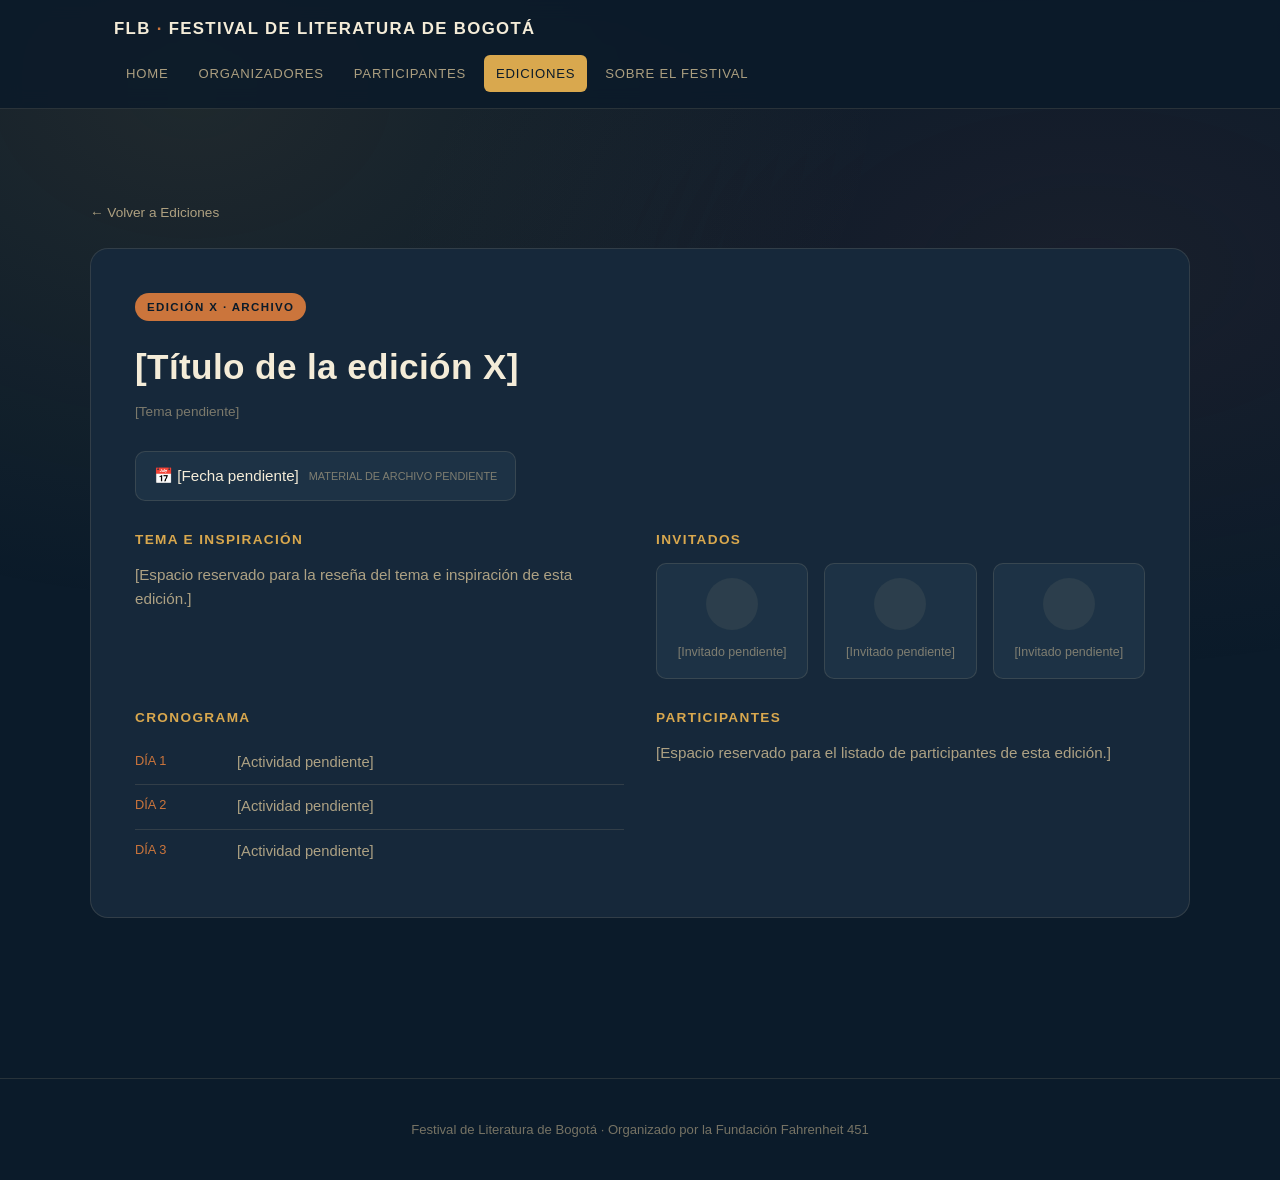
==== edicion-10.html @ 0a8d402d "Add files via upload" ====
<!DOCTYPE html>
<html lang="es">
<head>
<meta charset="UTF-8">
<meta name="viewport" content="width=device-width, initial-scale=1.0">
<title>Edición X — Festival de Literatura de Bogotá</title>
<link rel="preconnect" href="https://fonts.googleapis.com">
<link rel="preconnect" href="https://fonts.gstatic.com" crossorigin>
<link href="https://fonts.googleapis.com/css2?family=Barlow:ital,wght@0,400;0,500;0,600;0,700;1,400&family=Tomorrow:wght@400;500;600;700&display=swap" rel="stylesheet">
<link rel="stylesheet" href="styles.css">
</head>
<body>

<header>
  <nav>
    <div class="brand">FLB <span>·</span> Festival de Literatura de Bogotá</div>
    <div class="nav-links">
      <a href="index.html">Home</a>
      <a href="organizadores.html">Organizadores</a>
      <a href="participantes.html">Participantes</a>
      <a href="ediciones.html" class="active">Ediciones</a>
      <a href="sobre-el-festival.html">Sobre el festival</a>
    </div>
  </nav>
</header>

<main class="container section-pad">
  <a href="ediciones.html" class="back-link">← Volver a Ediciones</a>

  <div class="edicion-detail">
    <span class="badge">Edición X · Archivo</span>
    <h3>[Título de la edición X]</h3>
    <span class="subtitle-tag">[Tema pendiente]</span>

    <div class="fecha-pill">
      📅 [Fecha pendiente]
      <span class="provisional">Material de archivo pendiente</span>
    </div>

    <div class="ea-grid">
      <div class="ea-block">
        <h4>Tema e inspiración</h4>
        <p>[Espacio reservado para la reseña del tema e inspiración de esta edición.]</p>
      </div>
      <div class="ea-block">
        <h4>Invitados</h4>
        <div class="invitados-grid">
          <div class="invitado-mini"><div class="avatar"></div><span>[Invitado pendiente]</span></div>
          <div class="invitado-mini"><div class="avatar"></div><span>[Invitado pendiente]</span></div>
          <div class="invitado-mini"><div class="avatar"></div><span>[Invitado pendiente]</span></div>
        </div>
      </div>
    </div>

    <div class="ea-grid">
      <div class="ea-block">
        <h4>Cronograma</h4>
        <ul class="cronograma-list">
          <li><span class="day-tag">Día 1</span> [Actividad pendiente]</li>
          <li><span class="day-tag">Día 2</span> [Actividad pendiente]</li>
          <li><span class="day-tag">Día 3</span> [Actividad pendiente]</li>
        </ul>
      </div>
      <div class="ea-block">
        <h4>Participantes</h4>
        <p>[Espacio reservado para el listado de participantes de esta edición.]</p>
      </div>
    </div>
  </div>
</main>

<footer>
  <div class="container">
    Festival de Literatura de Bogotá · Organizado por la Fundación Fahrenheit 451
  </div>
</footer>

</body>
</html>
---- styles.css ----
/*
  Optima LT Std, MOKOTO y Nikoleta son fuentes comerciales que no se distribuyen por Google Fonts.
  Estos @font-face usan la fuente si el visitante ya la tiene instalada (local()); si no,
  cada regla cae en su fallback. Para que se vean igual en cualquier computador, agrega los
  archivos .woff2/.otf con licencia en una carpeta /fonts y añade ahí un src: url(...).
*/
@font-face{ font-family: 'Optima LT Std'; src: local('Optima LT Std'), local('OptimaLTStd'), local('Optima'); }
@font-face{ font-family: 'MOKOTO'; src: local('MOKOTO'), local('Mokoto'); }
@font-face{ font-family: 'Nikoleta'; src: local('Nikoleta'); }

:root{
  --bg: #0b1b2a;
  --bg-alt: #10202f;
  --surface: #16283a;
  --surface-2: #1d3245;
  --border: rgba(217,196,153,0.14);
  --accent: #cb753c;
  --accent-2: #d9a84e;
  --accent-3: #396449;
  --maroon: #833d3b;
  --cream: #d9c499;
  --text: #f4ecd8;
  --text-dim: rgba(217,196,153,0.78);
  --text-dimmer: rgba(217,196,153,0.52);
  --font-body: 'Optima LT Std', Optima, Candara, 'Trebuchet MS', sans-serif;
  --font-lema-1: 'MOKOTO', 'Tomorrow', sans-serif;
  --font-lema-2: 'Nikoleta', 'Barlow', sans-serif;
  --font-long: 'Barlow', sans-serif;
  --font-name: 'Tomorrow', 'Barlow', sans-serif;
}

*{ box-sizing: border-box; margin:0; padding:0; }

body{
  background: var(--bg);
  color: var(--text);
  font-family: var(--font-body);
  line-height: 1.6;
  overflow-x: hidden;
}

body::before{
  content:"";
  position: fixed;
  inset: 0;
  background:
    radial-gradient(ellipse at 15% 10%, rgba(217,168,78,0.10), transparent 45%),
    radial-gradient(ellipse at 85% 30%, rgba(131,61,59,0.12), transparent 45%);
  pointer-events: none;
  z-index: 0;
}

h1,h2,h3,h4,.mono{
  font-family: var(--font-body);
  letter-spacing: 0.01em;
}

a{ color: var(--accent-2); text-decoration: none; }
a:hover{ text-decoration: underline; }

main, section{ position: relative; z-index: 1; }

.container{
  max-width: 1100px;
  margin: 0 auto;
  padding: 0 24px;
}

/* ---------- NAV ---------- */
header{
  position: sticky;
  top: 0;
  z-index: 50;
  background: rgba(11,27,42,0.85);
  backdrop-filter: blur(10px);
  border-bottom: 1px solid var(--border);
}

nav{
  max-width: 1100px;
  margin: 0 auto;
  padding: 16px 24px;
  display: flex;
  align-items: center;
  justify-content: space-between;
  flex-wrap: wrap;
  gap: 12px;
}

.brand{
  font-family: var(--font-body);
  font-weight: 700;
  font-size: 1.05rem;
  text-transform: uppercase;
  letter-spacing: 0.08em;
  color: var(--text);
}
.brand span{ color: var(--accent); }

.nav-links{
  display: flex;
  gap: 6px;
  flex-wrap: wrap;
  font-family: var(--font-body);
  font-size: 0.82rem;
  text-transform: uppercase;
  letter-spacing: 0.06em;
}

.nav-links a{
  color: var(--text-dim);
  padding: 8px 12px;
  border-radius: 6px;
  transition: all .2s ease;
}
.nav-links a:hover{
  color: var(--text);
  background: var(--surface);
  text-decoration: none;
}
.nav-links a.active{
  color: var(--bg);
  background: var(--accent-2);
}
.nav-links a.active:hover{ background: var(--accent-2); }

/* ---------- BACK LINK ---------- */
.back-link{
  display: inline-block;
  margin-bottom: 24px;
  font-family: var(--font-body);
  font-size: 0.85rem;
  color: var(--text-dim);
}
.back-link:hover{ color: var(--accent-2); text-decoration: none; }

/* ---------- HERO / HOME ---------- */
.hero{
  padding: 80px 0 60px;
  text-align: center;
}

.eyebrow{
  display: inline-block;
  font-family: var(--font-body);
  font-size: 0.78rem;
  text-transform: uppercase;
  letter-spacing: 0.18em;
  color: var(--accent-2);
  border: 1px solid rgba(217,168,78,0.35);
  padding: 6px 14px;
  border-radius: 999px;
  margin-bottom: 22px;
}

.hero h1{
  font-size: clamp(2rem, 5vw, 3.4rem);
  font-weight: 700;
  line-height: 1.1;
  margin-bottom: 14px;
}

.hero h1 em{
  font-style: italic;
  color: var(--accent);
}

.hero p.lede{
  max-width: 620px;
  margin: 0 auto 40px;
  color: var(--text-dim);
  font-size: 1.1rem;
}

.hero-visual{
  display: block;
  max-width: 780px;
  margin: 0 auto;
  aspect-ratio: 16/8;
  border-radius: 16px;
  border: 1px solid var(--border);
  background:
    repeating-linear-gradient(115deg, rgba(217,168,78,0.06) 0 2px, transparent 2px 26px),
    linear-gradient(160deg, #10202f 0%, #2c1f27 45%, #4a2a26 100%);
  position: relative;
  overflow: hidden;
  color: var(--text);
  transition: transform .3s ease, border-color .3s ease;
}
.hero-visual:hover{ transform: translateY(-3px); border-color: rgba(203,117,60,0.45); text-decoration:none; }

.hero-visual .rain span{
  position: absolute;
  top: -20%;
  width: 1px;
  height: 70px;
  background: linear-gradient(var(--accent-2), transparent);
  opacity: 0.5;
  animation: fall 3.2s linear infinite;
}
@keyframes fall{
  to{ transform: translateY(160%); }
}

.hero-visual .caption{
  position: absolute;
  inset: auto 0 0 0;
  padding: 18px 22px;
  background: linear-gradient(to top, rgba(11,27,42,0.92), transparent);
  text-align: left;
}
.hero-visual .caption .tag{
  font-family: var(--font-body);
  font-size: 0.72rem;
  text-transform: uppercase;
  letter-spacing: 0.14em;
  color: var(--accent);
  display:block;
  margin-bottom: 4px;
}
.hero-visual .caption strong{ font-size: 1.15rem; font-family:var(--font-body); }
.hero-visual .placeholder-note{
  position: absolute;
  top: 16px; right: 18px;
  font-family: var(--font-body);
  font-size: 0.68rem;
  color: rgba(217,196,153,0.55);
  letter-spacing: 0.05em;
}

/* ---------- COUNTDOWN ---------- */
.countdown-wrap{
  margin: 56px auto 0;
  max-width: 640px;
}
.countdown-label{
  font-family: var(--font-body);
  font-size: 0.78rem;
  text-transform: uppercase;
  letter-spacing: 0.14em;
  color: var(--text-dimmer);
  margin-bottom: 14px;
}
.countdown{
  display: flex;
  justify-content: center;
  gap: 14px;
  flex-wrap: wrap;
}
.countdown .cell{
  background: var(--surface);
  border: 1px solid var(--border);
  border-radius: 10px;
  padding: 16px 18px;
  min-width: 84px;
  text-align: center;
}
.countdown .cell .num{
  font-family: var(--font-body);
  font-size: 1.9rem;
  font-weight: 700;
  color: var(--accent-2);
}
.countdown .cell .unit{
  font-family: var(--font-body);
  font-size: 0.68rem;
  text-transform: uppercase;
  letter-spacing: 0.1em;
  color: var(--text-dimmer);
  margin-top: 4px;
}
.countdown-date-note{
  margin-top: 12px;
  font-size: 0.82rem;
  color: var(--text-dimmer);
  font-family: var(--font-body);
}

/* ---------- SECTION HEADERS ---------- */
.section-pad{ padding: 90px 0; }
.section-pad.alt{ background: var(--bg-alt); border-top: 1px solid var(--border); border-bottom: 1px solid var(--border); }

.section-head{ text-align: center; margin-bottom: 52px; }
.section-head .eyebrow{ margin-bottom: 16px; }
.section-head h2{
  font-size: clamp(1.7rem, 3.5vw, 2.4rem);
  margin-bottom: 12px;
}
.section-head p{
  color: var(--text-dim);
  max-width: 620px;
  margin: 0 auto;
}

/* ---------- CARD GRID (news) ---------- */
.grid-3{
  display: grid;
  grid-template-columns: repeat(3, 1fr);
  gap: 22px;
}
@media (max-width: 800px){ .grid-3{ grid-template-columns: 1fr; } }

.card{
  background: var(--surface);
  border: 1px solid var(--border);
  border-radius: 12px;
  overflow: hidden;
  display: flex;
  flex-direction: column;
}
.card .thumb{
  height: 140px;
  background: linear-gradient(135deg, #1d3245, #3a2430);
  display: flex;
  align-items: center;
  justify-content: center;
  font-family: var(--font-body);
  font-size: 0.72rem;
  color: rgba(217,196,153,0.4);
  letter-spacing: 0.06em;
  text-transform: uppercase;
  text-align: center;
  padding: 10px;
}
.card .body{ padding: 20px; flex: 1; display:flex; flex-direction:column; }
.card .date{
  font-family: var(--font-body);
  font-size: 0.72rem;
  color: var(--accent-2);
  text-transform: uppercase;
  letter-spacing: 0.08em;
  margin-bottom: 8px;
}
.card h3{ font-size: 1.05rem; margin-bottom: 10px; }
.card p{ color: var(--text-dim); font-size: 0.92rem; flex: 1; }
.card .readmore{ margin-top: 14px; font-family:var(--font-body); font-size: 0.8rem; text-transform: uppercase; letter-spacing: 0.05em; }

/* ---------- ORGANIZADORES ---------- */
.org-main{
  display: grid;
  grid-template-columns: 180px 1fr;
  gap: 32px;
  background: var(--surface);
  border: 1px solid var(--border);
  border-radius: 14px;
  padding: 32px;
  margin-bottom: 48px;
  align-items: start;
}
@media (max-width: 640px){ .org-main{ grid-template-columns: 1fr; } }

.logo-ph{
  width: 100%;
  aspect-ratio: 1/1;
  border-radius: 12px;
  border: 1px dashed rgba(217,196,153,0.3);
  background: var(--surface-2);
  display: flex;
  align-items: center;
  justify-content: center;
  text-align: center;
  font-family: var(--font-body);
  font-size: 0.68rem;
  color: var(--text-dimmer);
  letter-spacing: 0.04em;
  padding: 10px;
}

.org-main h3{ font-size: 1.3rem; margin-bottom: 10px; }
.placeholder-text{
  color: var(--text-dimmer);
  font-style: italic;
  border-left: 2px solid var(--accent);
  padding-left: 14px;
}

.aliados-label{
  font-family: var(--font-body);
  font-size: 0.78rem;
  text-transform: uppercase;
  letter-spacing: 0.12em;
  color: var(--text-dimmer);
  margin-bottom: 20px;
  text-align: center;
}

.aliados-grid{
  display: grid;
  grid-template-columns: repeat(3, 1fr);
  gap: 20px;
}
@media (max-width: 800px){ .aliados-grid{ grid-template-columns: 1fr; } }

.aliado-card{
  background: var(--surface);
  border: 1px solid var(--border);
  border-radius: 12px;
  padding: 24px;
  text-align: center;
}
.aliado-card .logo-ph{ width: 84px; height: 84px; margin: 0 auto 14px; }
.aliado-card h4{ font-size: 0.98rem; line-height: 1.3; }

/* ---------- PARTICIPANTES ---------- */
.grid-4{
  display: grid;
  grid-template-columns: repeat(4, 1fr);
  gap: 20px;
}
@media (max-width: 900px){ .grid-4{ grid-template-columns: repeat(2, 1fr); } }
@media (max-width: 480px){ .grid-4{ grid-template-columns: 1fr; } }

.participant-card{
  display: block;
  width: 100%;
  background: var(--surface);
  border: 1px solid var(--border);
  border-radius: 12px;
  overflow: hidden;
  text-align: center;
  padding: 0;
  font: inherit;
  color: inherit;
  cursor: pointer;
  transition: transform .2s ease, border-color .2s ease;
}
.participant-card:hover{ transform: translateY(-3px); border-color: rgba(203,117,60,0.5); }
.participant-card:focus-visible{ outline: 2px solid var(--accent-2); outline-offset: 2px; }
.participant-card .avatar{
  aspect-ratio: 1/1;
  background: var(--surface-2);
  display: flex;
  align-items: center;
  justify-content: center;
  font-family: var(--font-body);
  font-size: 1.6rem;
  color: rgba(217,196,153,0.25);
}
.participant-card .info{ padding: 16px; }
.participant-card .name{ font-family:var(--font-body); font-size:0.92rem; margin-bottom: 4px; }
.participant-card .role{ font-size: 0.8rem; color: var(--text-dimmer); }

/* Divisor de grupo dentro de la grilla (p.ej. "Invitados internacionales") */
.grid-divider{
  grid-column: 1 / -1;
  display: flex;
  align-items: center;
  gap: 14px;
  margin: 16px 0 4px;
  font-family: var(--font-body);
  font-size: 0.8rem;
  text-transform: uppercase;
  letter-spacing: 0.16em;
  color: var(--accent-2);
}
.grid-divider::before,
.grid-divider::after{
  content: "";
  flex: 1;
  height: 1px;
  background: linear-gradient(90deg, transparent, var(--accent-2), transparent);
  opacity: 0.5;
}

/* ---------- MODAL DE BIOGRAFÍA ---------- */
.modal-overlay{
  position: fixed;
  inset: 0;
  background: rgba(11,27,42,0.75);
  backdrop-filter: blur(4px);
  display: flex;
  align-items: center;
  justify-content: center;
  padding: 24px;
  z-index: 100;
}
.modal-overlay[hidden]{ display: none; }

.modal-box{
  position: relative;
  background: var(--surface);
  border: 1px solid var(--border);
  border-radius: 16px;
  padding: 40px 32px 32px;
  max-width: 480px;
  width: 100%;
  max-height: 85vh;
  overflow-y: auto;
  text-align: center;
}

.modal-close{
  position: absolute;
  top: 14px;
  right: 14px;
  width: 32px;
  height: 32px;
  border-radius: 50%;
  border: 1px solid var(--border);
  background: var(--surface-2);
  color: var(--text-dim);
  font-size: 1.1rem;
  line-height: 1;
  cursor: pointer;
}
.modal-close:hover{ color: var(--text); border-color: var(--accent-2); }

.modal-avatar{
  width: 84px;
  height: 84px;
  border-radius: 50%;
  background: var(--surface-2);
  display: flex;
  align-items: center;
  justify-content: center;
  margin: 0 auto 18px;
  font-family: var(--font-body);
  font-size: 1.8rem;
  color: var(--text-dimmer);
}

.modal-box h3{ font-size: 1.3rem; margin-bottom: 6px; }
.modal-role{
  font-family: var(--font-body);
  font-size: 0.85rem;
  color: var(--accent-2);
  text-transform: uppercase;
  letter-spacing: 0.08em;
  margin-bottom: 18px;
}
.modal-bio{ color: var(--text-dim); font-size: 0.95rem; text-align: left; }

.note-box{
  background: rgba(57,100,73,0.12);
  border: 1px solid rgba(57,100,73,0.4);
  border-radius: 10px;
  padding: 16px 20px;
  font-size: 0.88rem;
  color: var(--text-dim);
  margin-bottom: 36px;
}

/* ---------- EDICIONES ---------- */
/* .edicion-detail = caja base compartida por TODAS las páginas de edición.
   .edicion-actual = modificador exclusivo de la edición vigente (resplandor granate + tipografía especial). */
.edicion-detail{
  border: 1px solid var(--border);
  background: var(--surface);
  border-radius: 18px;
  padding: 44px;
  margin-bottom: 70px;
}
@media (max-width: 640px){ .edicion-detail{ padding: 26px; } }

.edicion-detail.edicion-actual{
  border: 1px solid rgba(131,61,59,0.5);
  background: linear-gradient(160deg, rgba(131,61,59,0.16), var(--surface) 40%);
}

a.edicion-detail{ display:block; color: inherit; transition: transform .2s ease, border-color .2s ease; }
a.edicion-detail:hover{ transform: translateY(-3px); border-color: rgba(203,117,60,0.5); text-decoration:none; }

.edicion-detail .badge{
  display:inline-block;
  font-family: var(--font-body);
  font-size: 0.72rem;
  text-transform: uppercase;
  letter-spacing: 0.12em;
  background: var(--accent);
  color: var(--bg);
  padding: 5px 12px;
  border-radius: 999px;
  font-weight: 700;
  margin-bottom: 18px;
}

.edicion-detail h3{
  font-size: clamp(1.6rem, 3vw, 2.2rem);
  margin-bottom: 6px;
}
.edicion-detail .subtitle-tag{
  font-family: var(--font-body);
  color: var(--text-dimmer);
  font-size: 0.85rem;
  margin-bottom: 28px;
  display: block;
}

.edicion-teaser-text{
  margin-top: 24px;
  color: var(--text-dim);
  font-family: var(--font-long);
}
.edicion-teaser-cta{
  display: inline-block;
  margin-top: 18px;
  font-family: var(--font-name);
  color: var(--accent-2);
  font-size: 0.85rem;
  text-transform: uppercase;
  letter-spacing: 0.05em;
}

.ea-grid{
  display: grid;
  grid-template-columns: repeat(2, 1fr);
  gap: 32px;
  margin-top: 28px;
}
@media (max-width: 700px){ .ea-grid{ grid-template-columns: 1fr; } }

.ea-block h4{
  font-family: var(--font-body);
  font-size: 0.85rem;
  text-transform: uppercase;
  letter-spacing: 0.1em;
  color: var(--accent-2);
  margin-bottom: 12px;
}
.ea-block p{ color: var(--text-dim); font-size: 0.95rem; }

.fecha-pill{
  display: inline-flex;
  align-items: center;
  gap: 10px;
  background: var(--surface-2);
  border: 1px solid var(--border);
  border-radius: 10px;
  padding: 12px 18px;
  font-family: var(--font-body);
  font-size: 0.95rem;
}
.fecha-pill .provisional{ font-size: 0.68rem; color: var(--text-dimmer); text-transform: uppercase; }

.cronograma-list{ list-style: none; }
.cronograma-list li{
  display: flex;
  gap: 14px;
  padding: 10px 0;
  border-bottom: 1px solid var(--border);
  font-size: 0.92rem;
  color: var(--text-dim);
}
.cronograma-list li:last-child{ border-bottom: none; }
.cronograma-list .day-tag{
  font-family: var(--font-body);
  color: var(--accent);
  min-width: 88px;
  font-size: 0.8rem;
  text-transform: uppercase;
}

.invitados-grid{
  display: grid;
  grid-template-columns: repeat(3, 1fr);
  gap: 16px;
}
@media (max-width: 640px){ .invitados-grid{ grid-template-columns: repeat(2, 1fr); } }

.invitado-mini{
  background: var(--surface-2);
  border: 1px solid var(--border);
  border-radius: 10px;
  padding: 14px;
  text-align: center;
}
.invitado-mini .avatar{
  width: 52px; height: 52px;
  border-radius: 50%;
  background: rgba(217,196,153,0.08);
  margin: 0 auto 8px;
}
.invitado-mini span{ font-size: 0.78rem; color: var(--text-dimmer); font-family:var(--font-body); }

/* previous editions */
.ediciones-anteriores-label{
  font-family: var(--font-body);
  text-transform: uppercase;
  letter-spacing: 0.12em;
  font-size: 0.85rem;
  color: var(--text-dimmer);
  margin-bottom: 24px;
  text-align: center;
}

.edicion-grid{
  display: grid;
  grid-template-columns: repeat(3, 1fr);
  gap: 20px;
}
@media (max-width: 900px){ .edicion-grid{ grid-template-columns: repeat(2, 1fr); } }
@media (max-width: 560px){ .edicion-grid{ grid-template-columns: 1fr; } }

.edicion-card{
  display: block;
  background: var(--surface);
  border: 1px solid var(--border);
  border-radius: 14px;
  padding: 26px;
  color: inherit;
  transition: transform .2s ease, border-color .2s ease;
}
.edicion-card:hover{ transform: translateY(-3px); border-color: rgba(203,117,60,0.5); text-decoration:none; }
.edicion-card .roman{
  font-family: var(--font-body);
  font-size: 1.8rem;
  color: rgba(217,196,153,0.18);
  font-weight: 700;
  margin-bottom: 8px;
}
.edicion-card h4{ font-size: 1.05rem; margin-bottom: 4px; }
.edicion-card .ph-line{ color: var(--text-dimmer); font-size: 0.85rem; font-style: italic; margin-top: 10px; }
.edicion-card dl{ margin-top: 14px; font-size: 0.82rem; }
.edicion-card dt{ font-family:var(--font-body); text-transform: uppercase; letter-spacing:0.06em; color: var(--text-dimmer); font-size:0.68rem; margin-top:10px; }
.edicion-card dd{ color: var(--text-dim); margin-top: 2px; }

/* ---------- SOBRE EL FESTIVAL ---------- */
.about-copy{
  max-width: 720px;
  margin: 0 auto 64px;
  text-align: center;
  color: var(--text-dim);
  font-size: 1.05rem;
}
.about-copy .placeholder-text{
  display: inline-block;
  text-align: left;
  border-left: 2px solid var(--accent);
  padding-left: 16px;
}

/* timeline */
.timeline-wrap{ max-width: 900px; margin: 0 auto; }
.timeline-track{
  display: flex;
  overflow-x: auto;
  gap: 4px;
  padding: 20px 4px 28px;
  position: relative;
}
.timeline-track::-webkit-scrollbar{ height: 6px; }
.timeline-track::-webkit-scrollbar-thumb{ background: var(--surface-2); border-radius: 4px; }

.timeline-node{
  flex: 0 0 auto;
  width: 84px;
  text-align: center;
  cursor: pointer;
  background: none;
  border: none;
  color: var(--text-dimmer);
  padding: 10px 4px;
  font-family: var(--font-body);
  position: relative;
}
.timeline-node .dot{
  width: 12px; height: 12px;
  border-radius: 50%;
  background: var(--surface-2);
  border: 2px solid var(--border);
  margin: 0 auto 10px;
  transition: all .2s ease;
}
.timeline-node .roman-label{ font-size: 0.85rem; font-weight: 600; }
.timeline-node::after{
  content:"";
  position: absolute;
  top: 15px; left: 50%; right: -50%;
  height: 1px;
  background: var(--border);
}
.timeline-node:last-child::after{ display:none; }

.timeline-node.active{ color: var(--accent-2); }
.timeline-node.active .dot{ background: var(--accent-2); border-color: var(--accent-2); box-shadow: 0 0 10px rgba(217,168,78,0.6); }
.timeline-node:hover .dot{ border-color: var(--accent-2); }

.timeline-detail{
  background: var(--surface);
  border: 1px solid var(--border);
  border-radius: 14px;
  padding: 32px;
}
.timeline-detail .td-head{ display:flex; align-items:baseline; gap: 14px; margin-bottom: 14px; flex-wrap: wrap; }
.timeline-detail .td-roman{ font-family:var(--font-body); font-size: 1.6rem; color: var(--accent); font-weight: 700; }
.timeline-detail .td-year{ font-family:var(--font-body); color: var(--text-dimmer); font-size: 0.9rem; }
.timeline-detail p{ color: var(--text-dim); }
.timeline-detail .td-link{ display:inline-block; margin-top: 14px; font-family: var(--font-name); font-size: 0.85rem; text-transform: uppercase; letter-spacing: 0.05em; }

/* ---------- FOOTER ---------- */
footer{
  padding: 40px 0;
  text-align: center;
  border-top: 1px solid var(--border);
  color: var(--text-dimmer);
  font-size: 0.82rem;
  font-family: var(--font-body);
}

/* ---------- TIPOGRAFÍA ESPECIAL: EDICIÓN ACTUAL "VENDRÁN LLUVIAS SUAVES" ---------- */
/* Lema del festival (título/hero): MOKOTO + Nikoleta */
.hero h1,
.edicion-actual h3{
  font-family: var(--font-lema-1);
}
.hero h1 em,
.edicion-actual h3 em{
  font-family: var(--font-lema-2);
  font-style: normal;
  color: var(--accent);
}

/* Nombre del festival / etiquetas de identidad: Tomorrow */
.hero .eyebrow,
.hero-visual .caption .tag,
.hero-visual .caption strong,
.countdown .cell .num,
.edicion-actual .badge,
.edicion-actual .subtitle-tag,
.edicion-actual .ea-block h4,
.edicion-actual .fecha-pill{
  font-family: var(--font-name);
}

/* Textos largos de la edición actual: Barlow */
.hero p.lede,
.countdown-label,
.countdown .cell .unit,
.countdown-date-note,
.edicion-actual .ea-block p,
.edicion-actual .cronograma-list li,
.edicion-actual .invitado-mini span{
  font-family: var(--font-long);
}
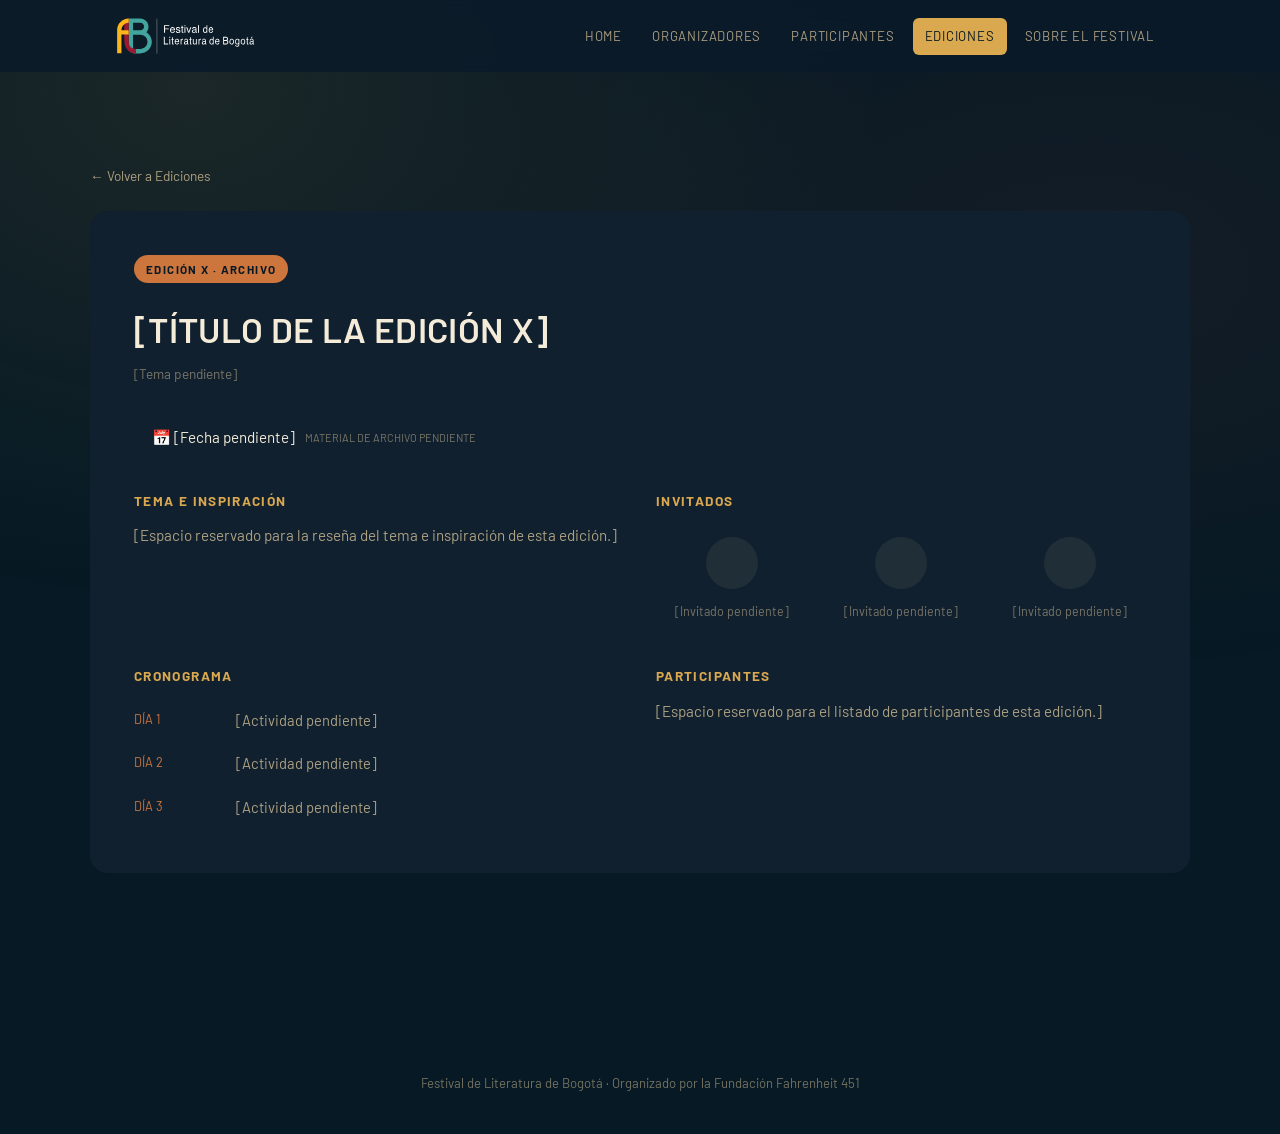
==== commit f490bd68: "Reemplaza logo en edicion-10.html por IMAGENES/LOGOS/LOGO FESTIVAL (letra blanca).svg" ====
--- a/edicion-10.html
+++ b/edicion-10.html
@@ -13,7 +13,9 @@
 
 <header>
   <nav>
-    <div class="brand">FLB <span>·</span> Festival de Literatura de Bogotá</div>
+    <a href="index.html" class="brand" aria-label="Festival de Literatura de Bogotá">
+      <img src="IMAGENES/LOGOS/LOGO FESTIVAL (letra blanca).svg" alt="Festival de Literatura de Bogotá — logotipo">
+    </a>
     <div class="nav-links">
       <a href="index.html">Home</a>
       <a href="organizadores.html">Organizadores</a>
--- a/styles.css
+++ b/styles.css
@@ -1,32 +1,51 @@
-/*
-  Optima LT Std, MOKOTO y Nikoleta son fuentes comerciales que no se distribuyen por Google Fonts.
-  Estos @font-face usan la fuente si el visitante ya la tiene instalada (local()); si no,
-  cada regla cae en su fallback. Para que se vean igual en cualquier computador, agrega los
-  archivos .woff2/.otf con licencia en una carpeta /fonts y añade ahí un src: url(...).
-*/
-@font-face{ font-family: 'Optima LT Std'; src: local('Optima LT Std'), local('OptimaLTStd'), local('Optima'); }
-@font-face{ font-family: 'MOKOTO'; src: local('MOKOTO'), local('Mokoto'); }
-@font-face{ font-family: 'Nikoleta'; src: local('Nikoleta'); }
+/* --- CONFIGURACIÓN DE TIPOGRAFÍAS --- */
+
+/* 1. Títulos principales generales del sitio (fuente limpia general) */
+h1 {
+  font-family: var(--font-body);
+  font-weight: 700;
+  text-transform: uppercase;
+  letter-spacing: 2px;
+}
+
+/* 2. Subtítulos generales (H2, H3) */
+h2, h3 {
+  font-family: var(--font-body);
+  font-weight: 600;
+  text-transform: uppercase;
+}
+
+/* 3. Texto largo / Párrafos (p) */
+p {
+  font-family: var(--font-long);
+  font-weight: 400;
+  line-height: 1.6;
+  color: #333;
+}
+
+/* 4. Clase extra para texto resaltado */
+.destacado {
+  font-family: var(--font-long);
+  font-weight: 600;
+  font-style: italic;
+}
 
 :root{
-  --bg: #0b1b2a;
-  --bg-alt: #10202f;
-  --surface: #16283a;
-  --surface-2: #1d3245;
-  --border: rgba(217,196,153,0.14);
-  --accent: #cb753c;
-  --accent-2: #d9a84e;
-  --accent-3: #396449;
-  --maroon: #833d3b;
-  --cream: #d9c499;
+  --bg: #061924;          /* Ink Black */
+  --surface: #10202f;     /* (Un tono derivado para tarjetas) */
+  --accent: #CC753C;      /* Chocolate */
+  --accent-2: #DAA84E;    /* Honey Bronze */
+  --accent-3: #396449;    /* Hunter Green */
+  --maroon: #833D3B;      /* Burnt Rose */
+  --cream: #D9C499;       /* Soft Fawn */
   --text: #f4ecd8;
   --text-dim: rgba(217,196,153,0.78);
   --text-dimmer: rgba(217,196,153,0.52);
-  --font-body: 'Optima LT Std', Optima, Candara, 'Trebuchet MS', sans-serif;
-  --font-lema-1: 'MOKOTO', 'Tomorrow', sans-serif;
-  --font-lema-2: 'Nikoleta', 'Barlow', sans-serif;
+  --font-body: 'Barlow', sans-serif;
+  --font-lema-1: 'Tomorrow', sans-serif; /* Fuente robótica exclusiva para la Edición 15 */
+  --font-lema-2: 'Barlow', sans-serif;
   --font-long: 'Barlow', sans-serif;
-  --font-name: 'Tomorrow', 'Barlow', sans-serif;
+  --font-name: 'Barlow', sans-serif;
 }
 
 *{ box-sizing: border-box; margin:0; padding:0; }
@@ -87,7 +106,11 @@
   gap: 12px;
 }
 
+/* Brand: ahora puede contener imagen pequeña en la esquina */
 .brand{
+  display: inline-flex;
+  align-items: center;
+  gap: 8px;
   font-family: var(--font-body);
   font-weight: 700;
   font-size: 1.05rem;
@@ -96,6 +119,14 @@
   color: var(--text);
 }
 .brand span{ color: var(--accent); }
+
+/* Logo pequeño (esquina superior izquierda) */
+.brand img{
+  display: block;
+  height: clamp(24px, 3.5vw, 40px);
+  width: auto;
+}
+@media (max-width: 480px){ .brand img{ height: 20px; } }
 
 .nav-links{
   display: flex;
@@ -440,7 +471,7 @@
 .participant-card .name{ font-family:var(--font-body); font-size:0.92rem; margin-bottom: 4px; }
 .participant-card .role{ font-size: 0.8rem; color: var(--text-dimmer); }
 
-/* Divisor de grupo dentro de la grilla (p.ej. "Invitados internacionales") */
+/* Divisor de grupo dentro de la grilla */
 .grid-divider{
   grid-column: 1 / -1;
   display: flex;
@@ -541,8 +572,6 @@
 }
 
 /* ---------- EDICIONES ---------- */
-/* .edicion-detail = caja base compartida por TODAS las páginas de edición.
-   .edicion-actual = modificador exclusivo de la edición vigente (resplandor granate + tipografía especial). */
 .edicion-detail{
   border: 1px solid var(--border);
   background: var(--surface);
@@ -785,7 +814,7 @@
 .timeline-detail .td-roman{ font-family:var(--font-body); font-size: 1.6rem; color: var(--accent); font-weight: 700; }
 .timeline-detail .td-year{ font-family:var(--font-body); color: var(--text-dimmer); font-size: 0.9rem; }
 .timeline-detail p{ color: var(--text-dim); }
-.timeline-detail .td-link{ display:inline-block; margin-top: 14px; font-family: var(--font-name); font-size: 0.85rem; text-transform: uppercase; letter-spacing: 0.05em; }
+.timeline-detail .td-link{ display:inline-block; margin-top: 14px; font-family: var(--font-body); font-size: 0.85rem; text-transform: uppercase; letter-spacing: 0.05em; }
 
 /* ---------- FOOTER ---------- */
 footer{
@@ -797,38 +826,14 @@
   font-family: var(--font-body);
 }
 
-/* ---------- TIPOGRAFÍA ESPECIAL: EDICIÓN ACTUAL "VENDRÁN LLUVIAS SUAVES" ---------- */
-/* Lema del festival (título/hero): MOKOTO + Nikoleta */
+/* ---------- TIPOGRAFÍA ESPECIAL: ÚNICAMENTE EDICIÓN 15 "VENDRÁN LLUVIAS SUAVES" ---------- */
 .hero h1,
 .edicion-actual h3{
-  font-family: var(--font-lema-1);
+  font-family: var(--font-lema-1) !important;
 }
 .hero h1 em,
 .edicion-actual h3 em{
-  font-family: var(--font-lema-2);
+  font-family: var(--font-lema-1) !important;
   font-style: normal;
   color: var(--accent);
 }
-
-/* Nombre del festival / etiquetas de identidad: Tomorrow */
-.hero .eyebrow,
-.hero-visual .caption .tag,
-.hero-visual .caption strong,
-.countdown .cell .num,
-.edicion-actual .badge,
-.edicion-actual .subtitle-tag,
-.edicion-actual .ea-block h4,
-.edicion-actual .fecha-pill{
-  font-family: var(--font-name);
-}
-
-/* Textos largos de la edición actual: Barlow */
-.hero p.lede,
-.countdown-label,
-.countdown .cell .unit,
-.countdown-date-note,
-.edicion-actual .ea-block p,
-.edicion-actual .cronograma-list li,
-.edicion-actual .invitado-mini span{
-  font-family: var(--font-long);
-}
